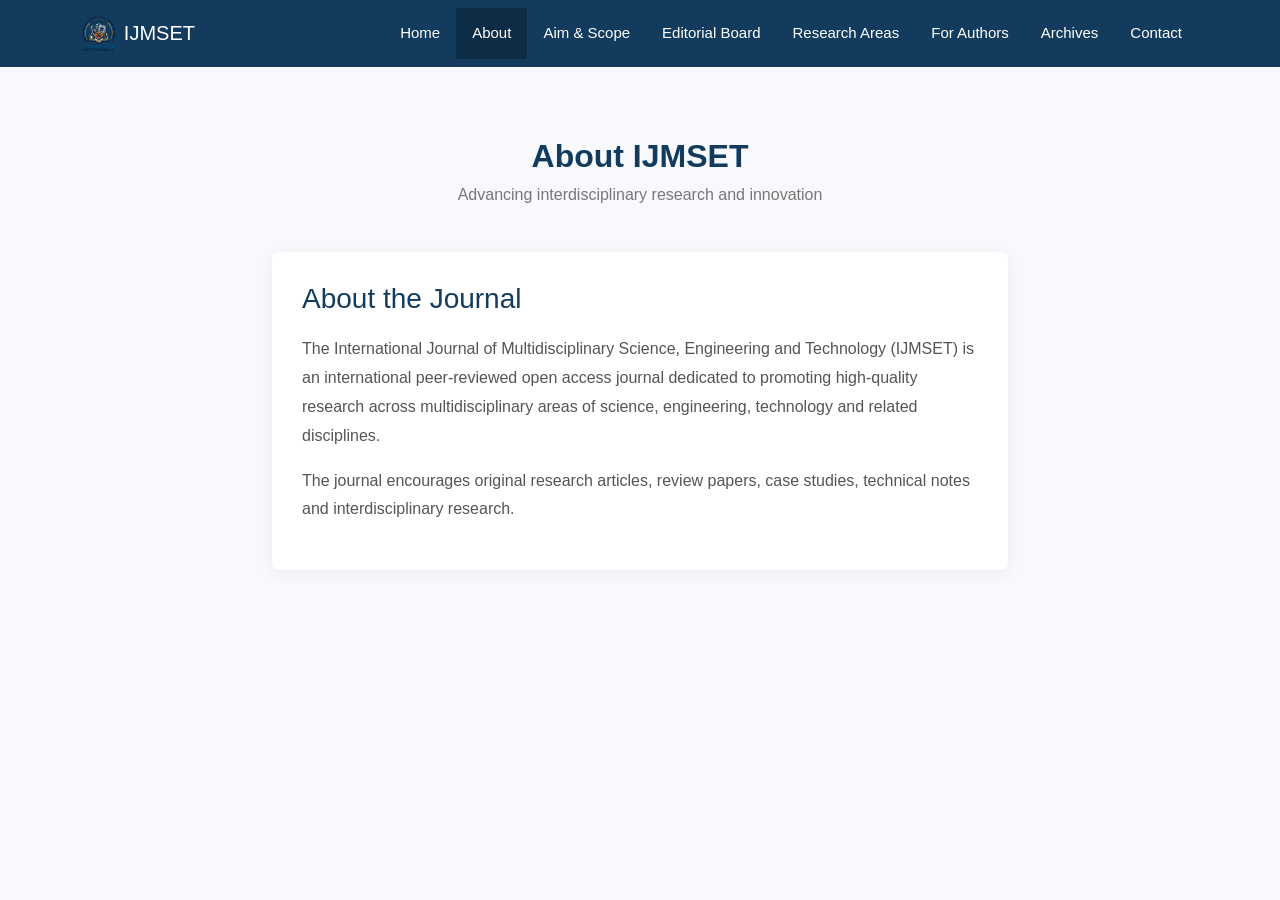
==== about.html @ 27b79106 "Add files via upload" ====
<!DOCTYPE html>
<html lang="en">
<head>
    <meta charset="UTF-8">
    <meta name="viewport" content="width=device-width, initial-scale=1.0">
    <title>IJMSET | About</title>
    <link rel="icon" href="logo.png" type="image/png">
    <link href="https://cdn.jsdelivr.net/npm/bootstrap@5.3.3/dist/css/bootstrap.min.css" rel="stylesheet">
    <link href="https://cdn.jsdelivr.net/npm/bootstrap-icons@1.11.3/font/bootstrap-icons.css" rel="stylesheet">
    <link rel="stylesheet" href="style.css">
</head>
<body>
<nav class="navbar navbar-expand-lg navbar-dark">
    <div class="container">
        <a class="navbar-brand d-flex align-items-center" href="index.html"><img src="logo.png" class="logo-img-nav"><span>IJMSET</span></a>
        <div class="collapse navbar-collapse"><ul class="navbar-nav ms-auto">
            <li class="nav-item"><a class="nav-link" href="index.html">Home</a></li>
            <li class="nav-item"><a class="nav-link active" href="about.html">About</a></li>
            <li class="nav-item"><a class="nav-link" href="aim-scope.html">Aim & Scope</a></li>
            <li class="nav-item"><a class="nav-link" href="editorial-board.html">Editorial Board</a></li>
            <li class="nav-item"><a class="nav-link" href="research-areas.html">Research Areas</a></li>
            <li class="nav-item"><a class="nav-link" href="author.html">For Authors</a></li>
            <li class="nav-item"><a class="nav-link" href="archives.html">Archives</a></li>
            <li class="nav-item"><a class="nav-link" href="contact.html">Contact</a></li>
        </ul></div>
    </div>
</nav>

<section class="section">
    <div class="container">
        <div class="section-title">
            <h2>About IJMSET</h2>
            <p>Advancing interdisciplinary research and innovation</p>
        </div>
        <div class="row justify-content-center">
            <div class="col-md-8">
                <div class="about-box">
                    <h3>About the Journal</h3>
                    <p>The International Journal of Multidisciplinary Science, Engineering and Technology (IJMSET) is an international peer-reviewed open access journal dedicated to promoting high-quality research across multidisciplinary areas of science, engineering, technology and related disciplines.</p>
                    <p>The journal encourages original research articles, review papers, case studies, technical notes and interdisciplinary research.</p>
                </div>
            </div>
        </div>
    </div>
</section>
</body>
</html>
---- style.css ----
html {
    scroll-behavior: smooth;
}

* {
    margin: 0;
    padding: 0;
    box-sizing: border-box;
}

body {
    font-family: Arial, Helvetica, sans-serif;
    color: #222;
    background: #f7f9fc;
}

/* TOP BAR */
.top-bar {
    background: #102a43;
    color: white;
    padding: 8px 0;
    font-size: 14px;
}

.top-bar a {
    color: white;
    text-decoration: none;
    margin-left: 20px;
}

/* HEADER */
.main-header {
    background: white;
    padding: 18px 0;
    border-bottom: 1px solid #ddd;
}

.journal-title {
    font-size: 27px;
    font-weight: 700;
    color: #123b5d;
    line-height: 1.2;
}

.journal-subtitle {
    font-size: 14px;
    color: #666;
    margin-top: 5px;
}

.logo-img-header {
    max-width: 95px;
    height: auto;
    object-fit: contain;
}

.logo-img-nav {
    height: 35px;
    width: auto;
    margin-right: 8px;
    border-radius: 4px;
}

/* NAVBAR */
.navbar {
    background: #123b5d !important;
    position: sticky;
    top: 0;
    z-index: 1000;
}

.navbar .nav-link {
    color: white !important;
    font-size: 15px;
    padding: 14px 16px !important;
}

.navbar .nav-link:hover, .navbar .nav-link.active {
    background: #0d2c45;
}

/* HERO */
.hero {
    background: linear-gradient(rgba(18,59,93,.90), rgba(18,59,93,.90)), url("images/research-bg.jpg");
    background-size: cover;
    background-position: center;
    color: white;
    padding: 75px 0;
}

.hero h1 {
    font-size: 42px;
    font-weight: 700;
}

.hero p {
    font-size: 19px;
    max-width: 850px;
    margin: 20px auto;
    line-height: 1.7;
}

.btn-primary-custom {
    background: #f39c12;
    color: white;
    border: none;
    padding: 13px 25px;
    border-radius: 4px;
    font-weight: 600;
    text-decoration: none;
    display: inline-block;
}

.btn-primary-custom:hover {
    background: #d68910;
    color: white;
}

.btn-outline-custom {
    border: 1px solid white;
    color: white;
    padding: 12px 25px;
    border-radius: 4px;
    margin-left: 10px;
    text-decoration: none;
    display: inline-block;
}

.btn-outline-custom:hover {
    background: white;
    color: #123b5d;
}

/* JOURNAL INFO */
.info-section {
    margin-top: -35px;
    position: relative;
    z-index: 5;
}

.info-card {
    background: white;
    padding: 25px 15px;
    text-align: center;
    border-radius: 6px;
    box-shadow: 0 5px 20px rgba(0,0,0,.08);
    height: 100%;
}

.info-card i {
    font-size: 30px;
    color: #f39c12;
}

.info-card h5 {
    margin-top: 10px;
    color: #123b5d;
    font-weight: 700;
}

.info-card p {
    margin: 0;
    color: #666;
}

/* SECTION */
.section {
    padding: 70px 0;
}

.section-title {
    text-align: center;
    margin-bottom: 45px;
}

.section-title h2 {
    color: #123b5d;
    font-weight: 700;
}

.section-title p {
    color: #777;
}

/* ABOUT */
.about-box {
    background: white;
    padding: 30px;
    border-radius: 7px;
    box-shadow: 0 3px 15px rgba(0,0,0,.06);
    height: 100%;
}

.about-box h3 {
    color: #123b5d;
    margin-bottom: 20px;
}

.about-box p {
    line-height: 1.8;
    color: #555;
}

/* EDITORIAL BOARD */
.editorial-box {
    background: white;
    padding: 30px;
    border-radius: 7px;
    box-shadow: 0 3px 15px rgba(0,0,0,.06);
    height: 100%;
    border-top: 4px solid #123b5d;
}

.editor-group-title {
    color: #f39c12;
    font-weight: 700;
    font-size: 18px;
    margin-bottom: 15px;
    text-transform: uppercase;
}

.editor-item {
    margin-bottom: 15px;
    padding-bottom: 12px;
    border-bottom: 1px dashed #eee;
}

.editor-name {
    font-weight: 700;
    color: #222;
    font-size: 16px;
}

.editor-affil {
    color: #666;
    font-size: 14px;
}

/* RESEARCH AREAS */
.research-card {
    background: white;
    padding: 25px;
    margin-bottom: 25px;
    border-radius: 6px;
    border-left: 4px solid #f39c12;
    box-shadow: 0 3px 12px rgba(0,0,0,.05);
    height: 100%;
}

.research-card i {
    font-size: 30px;
    color: #123b5d;
}

.research-card h5 {
    margin-top: 15px;
    color: #123b5d;
}

/* SUBMISSION */
.submission-section {
    background: #123b5d;
    color: white;
    padding: 65px 0;
}

/* LATEST ARTICLES */
.article-card {
    background: white;
    border-radius: 7px;
    padding: 25px;
    margin-bottom: 20px;
    box-shadow: 0 3px 15px rgba(0,0,0,.06);
}

.article-card h5 {
    color: #123b5d;
    font-weight: 600;
}

.article-meta {
    font-size: 13px;
    color: #777;
}

/* FOOTER */
footer {
    background: #0b1f30;
    color: #ddd;
    padding: 55px 0 20px;
}

footer h5 {
    color: white;
    margin-bottom: 20px;
}

footer a {
    color: #ccc;
    text-decoration: none;
    display: block;
    margin-bottom: 8px;
}

footer a:hover {
    color: white;
}

.copyright {
    border-top: 1px solid #294155;
    margin-top: 35px;
    padding-top: 20px;
    text-align: center;
    font-size: 14px;
}
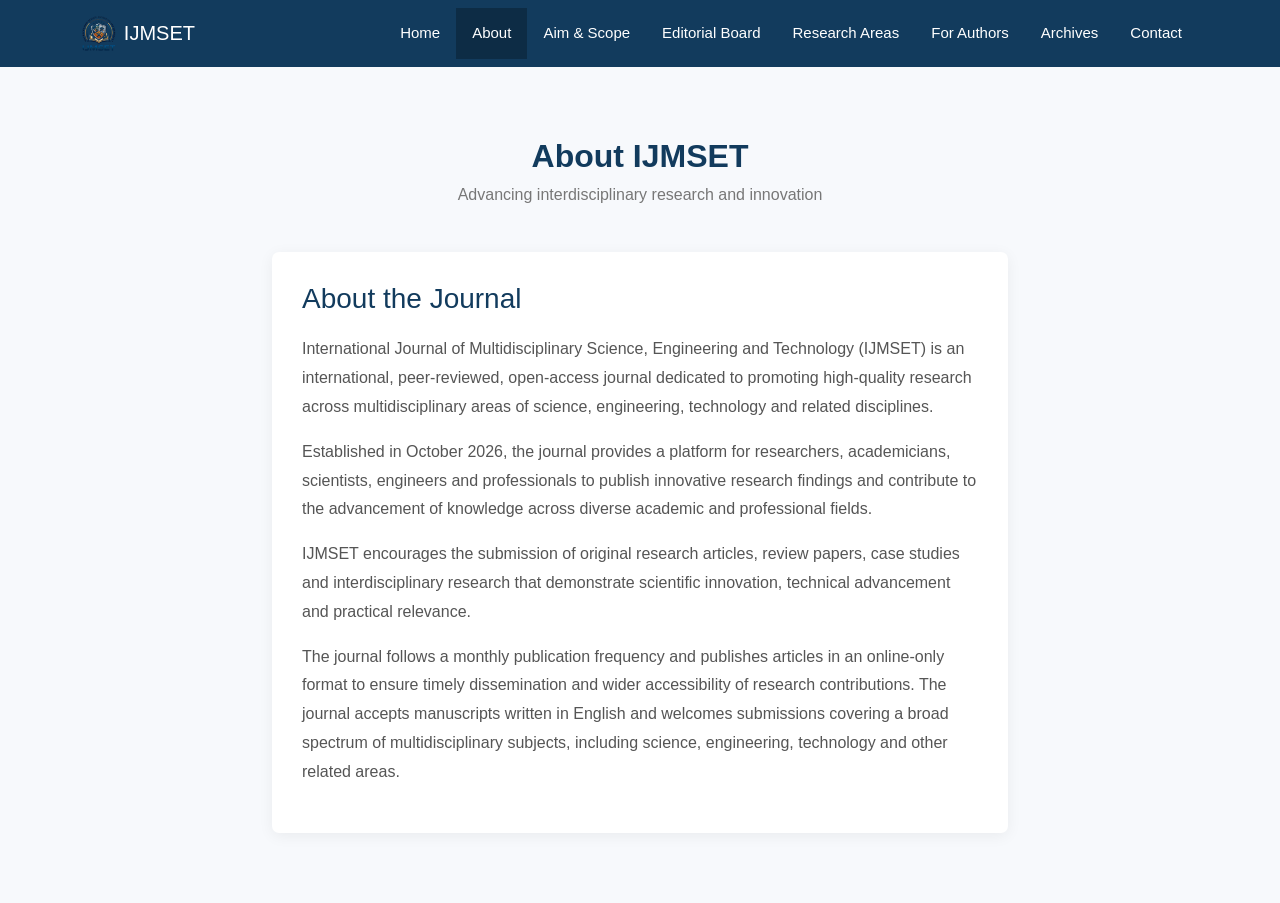
==== commit 37a3c3a5: "Update about.html" ====
--- a/about.html
+++ b/about.html
@@ -36,8 +36,10 @@
             <div class="col-md-8">
                 <div class="about-box">
                     <h3>About the Journal</h3>
-                    <p>The International Journal of Multidisciplinary Science, Engineering and Technology (IJMSET) is an international peer-reviewed open access journal dedicated to promoting high-quality research across multidisciplinary areas of science, engineering, technology and related disciplines.</p>
-                    <p>The journal encourages original research articles, review papers, case studies, technical notes and interdisciplinary research.</p>
+                    <p>International Journal of Multidisciplinary Science, Engineering and Technology (IJMSET) is an international, peer-reviewed, open-access journal dedicated to promoting high-quality research across multidisciplinary areas of science, engineering, technology and related disciplines.</p>
+                    <p>Established in October 2026, the journal provides a platform for researchers, academicians, scientists, engineers and professionals to publish innovative research findings and contribute to the advancement of knowledge across diverse academic and professional fields.</p>
+                    <p>IJMSET encourages the submission of original research articles, review papers, case studies and interdisciplinary research that demonstrate scientific innovation, technical advancement and practical relevance.</p>
+                    <p>The journal follows a monthly publication frequency and publishes articles in an online-only format to ensure timely dissemination and wider accessibility of research contributions. The journal accepts manuscripts written in English and welcomes submissions covering a broad spectrum of multidisciplinary subjects, including science, engineering, technology and other related areas.</p>
                 </div>
             </div>
         </div>
